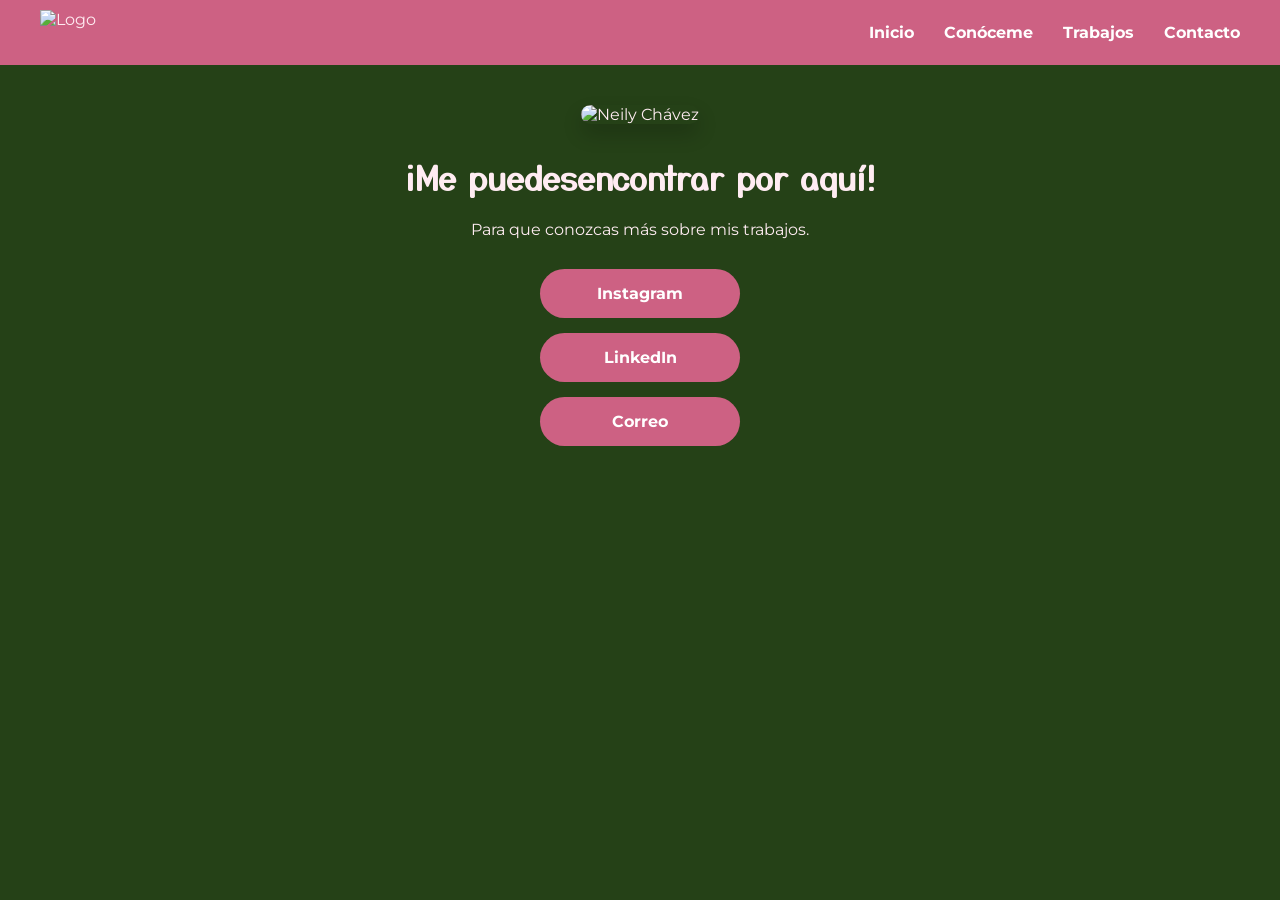
==== contacto.html @ 4c5d6253 "Rename CONTACTO.HTML to contacto.html" ====
<!DOCTYPE html>
<html lang="es">
<head>
    <meta charset="UTF-8">
    <meta name="viewport" content="width=device-width, initial-scale=1.0">
    <title>Contacto | Neily Chávez</title>
    <link href="https://fonts.googleapis.com/css2?family=Montserrat:wght@300;400;700&family=Yusei+Magic&display=swap" rel="stylesheet">
    
    <style>
        * { margin: 0; padding: 0; box-sizing: border-box; }
        body { 
            background-color: #254117; 
            color: #ffecf2; 
            font-family: 'Montserrat', sans-serif; /* Montserrat para el cuerpo */
            text-align: center;
        }

        h1 { 
            font-family: 'Yusei Magic', sans-serif; /* Yusei Magic para títulos */
            margin-bottom: 20px; 
        }

        /* MENÚ */
        .menu-navegacion { 
            background-color: #cd6183; 
            padding: 10px 40px; 
            display: flex; 
            justify-content: space-between; 
            align-items: center; 
        }
        .mini-logo { height: 45px; width: auto; }
        .menu-enlaces { display: flex; gap: 30px; }
        .menu-enlaces a { 
            color: #fff; 
            text-decoration: none; 
            font-weight: 700; 
            font-size: 16px; 
            font-family: 'Montserrat', sans-serif; 
        }

        /* CONTENIDO */
        .contenedor-principal { padding: 40px 20px; }
        .foto-principal {
            width: 100%;
            max-width: 600px;
            border-radius: 20px;
            margin-bottom: 30px;
            box-shadow: 0 10px 20px rgba(0,0,0,0.2);
        }

        .contenedor-redes {
            display: flex;
            flex-direction: column;
            align-items: center;
            gap: 15px;
            margin-top: 30px;
        }

        .boton-red {
            display: block;
            width: 200px;
            padding: 15px;
            background-color: #cd6183;
            color: white;
            text-decoration: none;
            border-radius: 50px;
            font-weight: 700;
            font-family: 'Montserrat', sans-serif;
            transition: 0.3s;
        }

        .boton-red:hover {
            background-color: #e4acaf;
            transform: scale(1.05);
        }
    </style>
</head>
<body>

    <nav class="menu-navegacion">
        <img src="imagenes/logo.png" alt="Logo" class="mini-logo">
        <div class="menu-enlaces">
            <a href="INDEX.html">Inicio</a>
            <a href="SOBRE_MI.html">Conóceme</a>
            <a href="PORYECTOS.html">Trabajos</a>
            <a href="CONTACTO.HTML">Contacto</a>
        </div>
    </nav>

    <div class="contenedor-principal">
        <img src="imagenes/LOGO.png" alt="Neily Chávez" class="foto-principal">

        <h1>¡Me puedesencontrar por aquí!</h1>
        <p>Para que conozcas más sobre mis trabajos.</p>

        <div class="contenedor-redes">
            <a href="https://www.instagram.com/chavezneily?igsh=MW1za200aHptYXc2cQ%3D%3D&utm_source=qr" target="_blank" class="boton-red">Instagram</a>
            <a href="https://www.linkedin.com/in/neily-ch%C3%A1vez-aguilar-b437222b0" target="_blank" class="boton-red">LinkedIn</a>
            <a href="mailto:neilychavez.design@gmail.com?subject=Contacto desde mi portafolio" class="boton-red">Correo</a>
        
    </div>

</body>
</html>
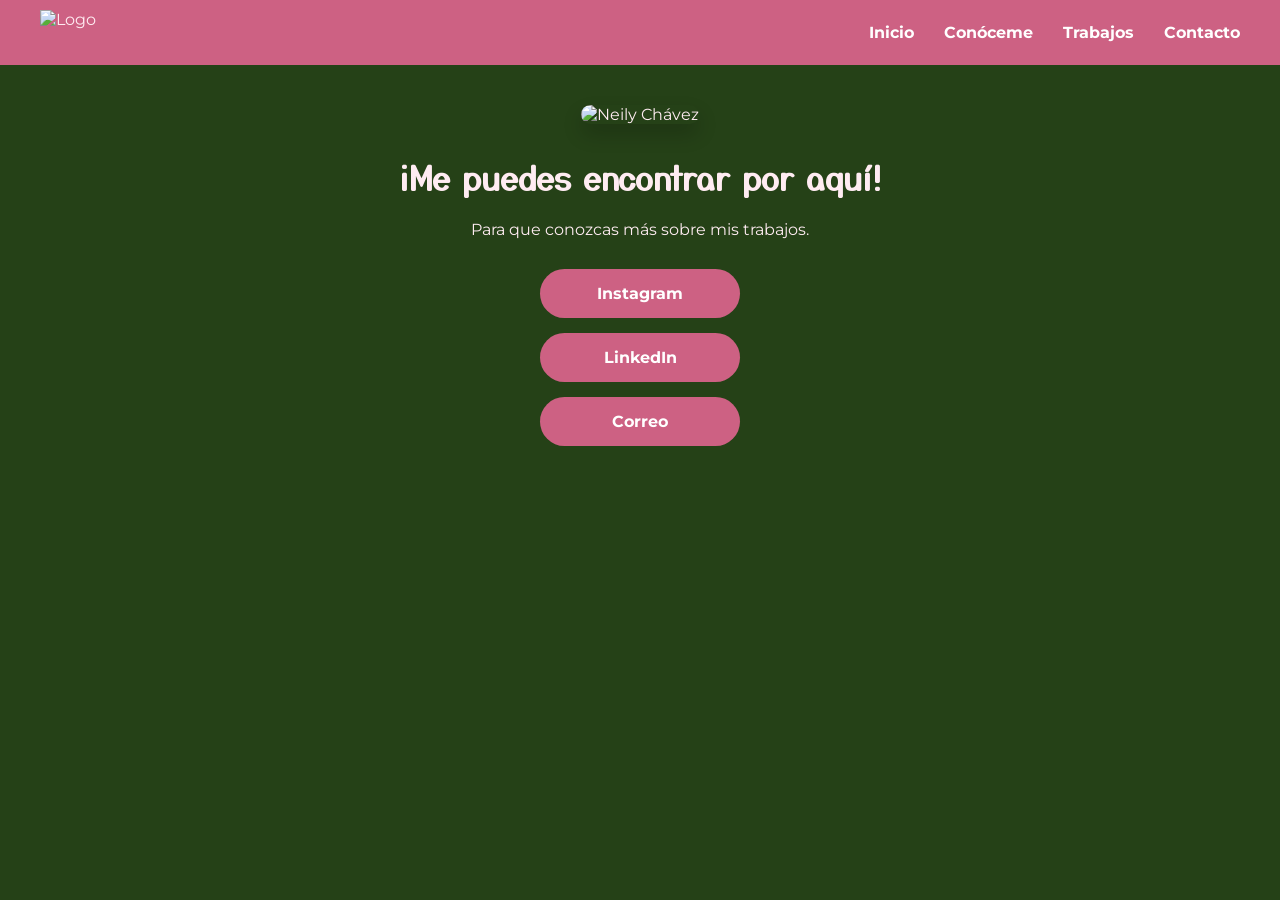
==== commit 0faf314a: "Update contacto.html" ====
--- a/contacto.html
+++ b/contacto.html
@@ -80,17 +80,17 @@
     <nav class="menu-navegacion">
         <img src="imagenes/logo.png" alt="Logo" class="mini-logo">
         <div class="menu-enlaces">
-            <a href="INDEX.html">Inicio</a>
-            <a href="SOBRE_MI.html">Conóceme</a>
-            <a href="PORYECTOS.html">Trabajos</a>
-            <a href="CONTACTO.HTML">Contacto</a>
+            <a href="index.html">Inicio</a>
+            <a href="sobre mi.html">Conóceme</a>
+            <a href="poryectos.html">Trabajos</a>
+            <a href="contacto.html">Contacto</a>
         </div>
     </nav>
 
     <div class="contenedor-principal">
         <img src="imagenes/LOGO.png" alt="Neily Chávez" class="foto-principal">
 
-        <h1>¡Me puedesencontrar por aquí!</h1>
+        <h1>¡Me puedes encontrar por aquí!</h1>
         <p>Para que conozcas más sobre mis trabajos.</p>
 
         <div class="contenedor-redes">
